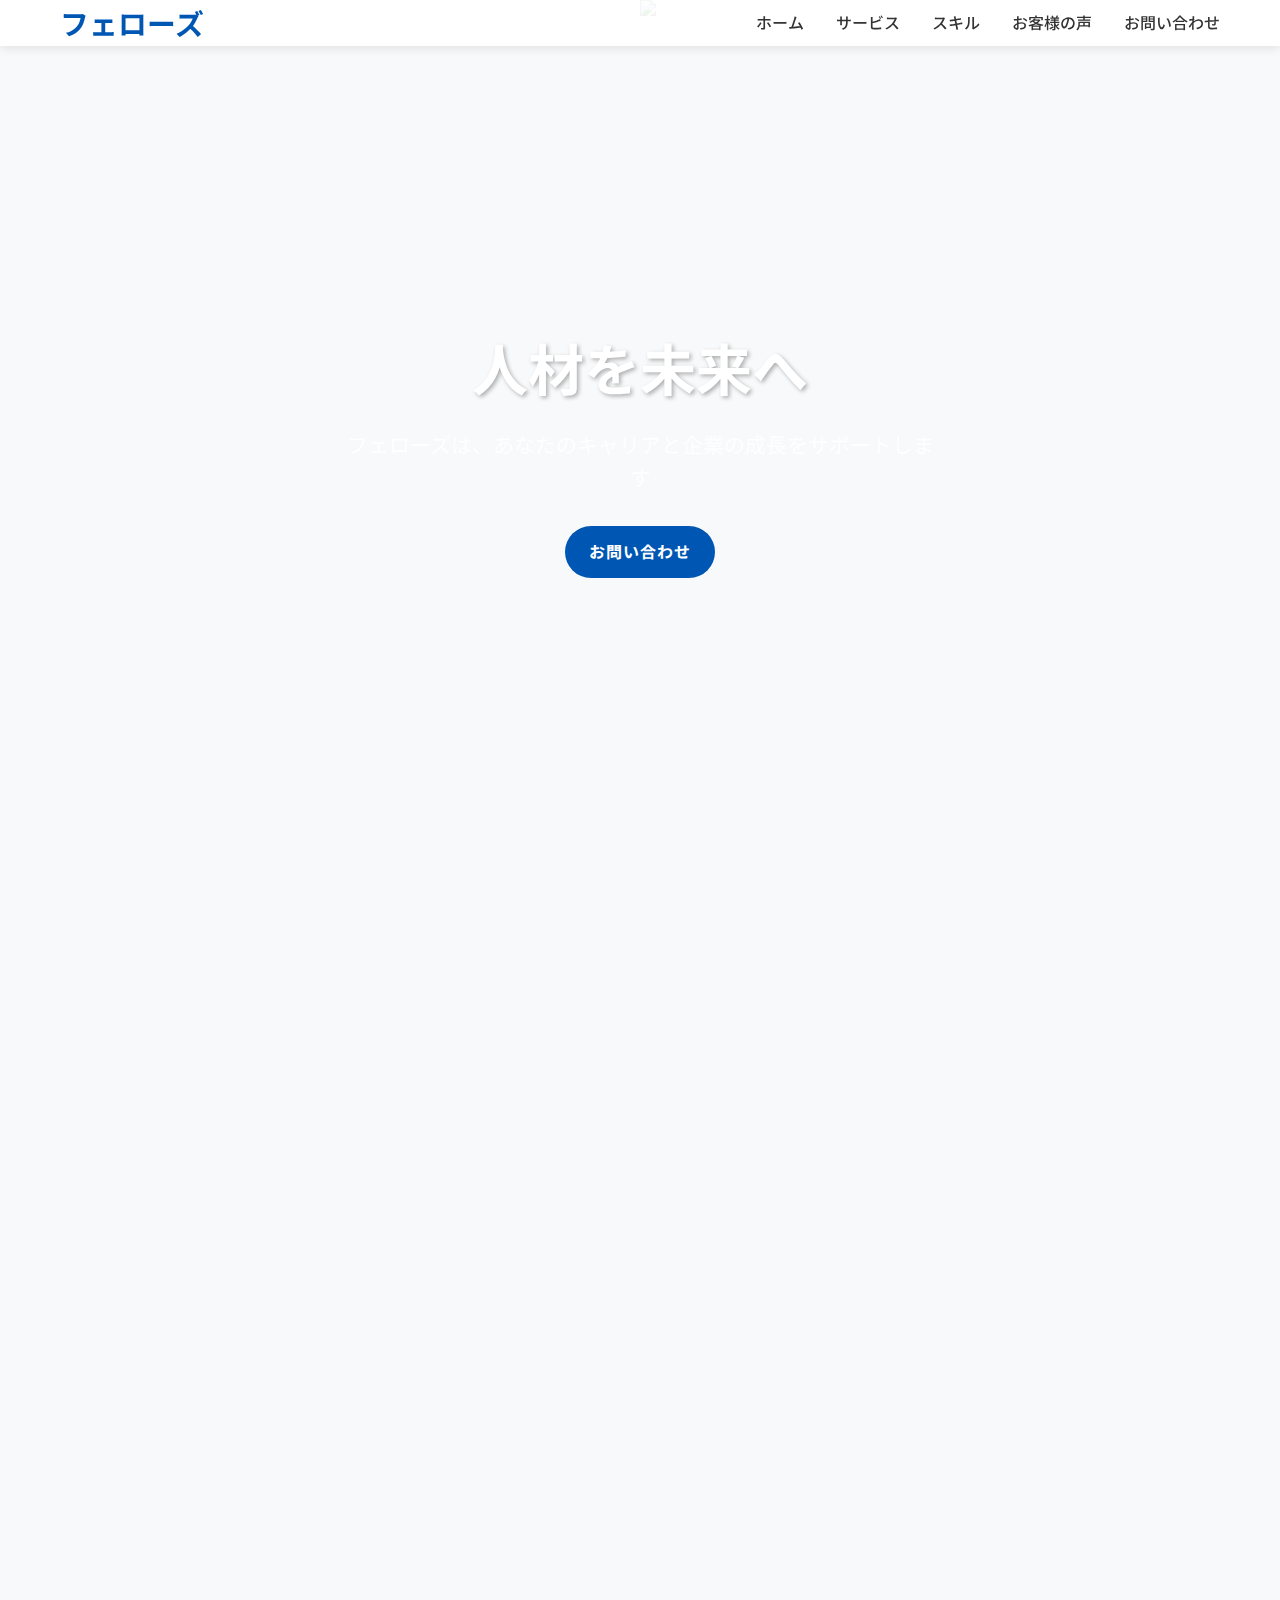
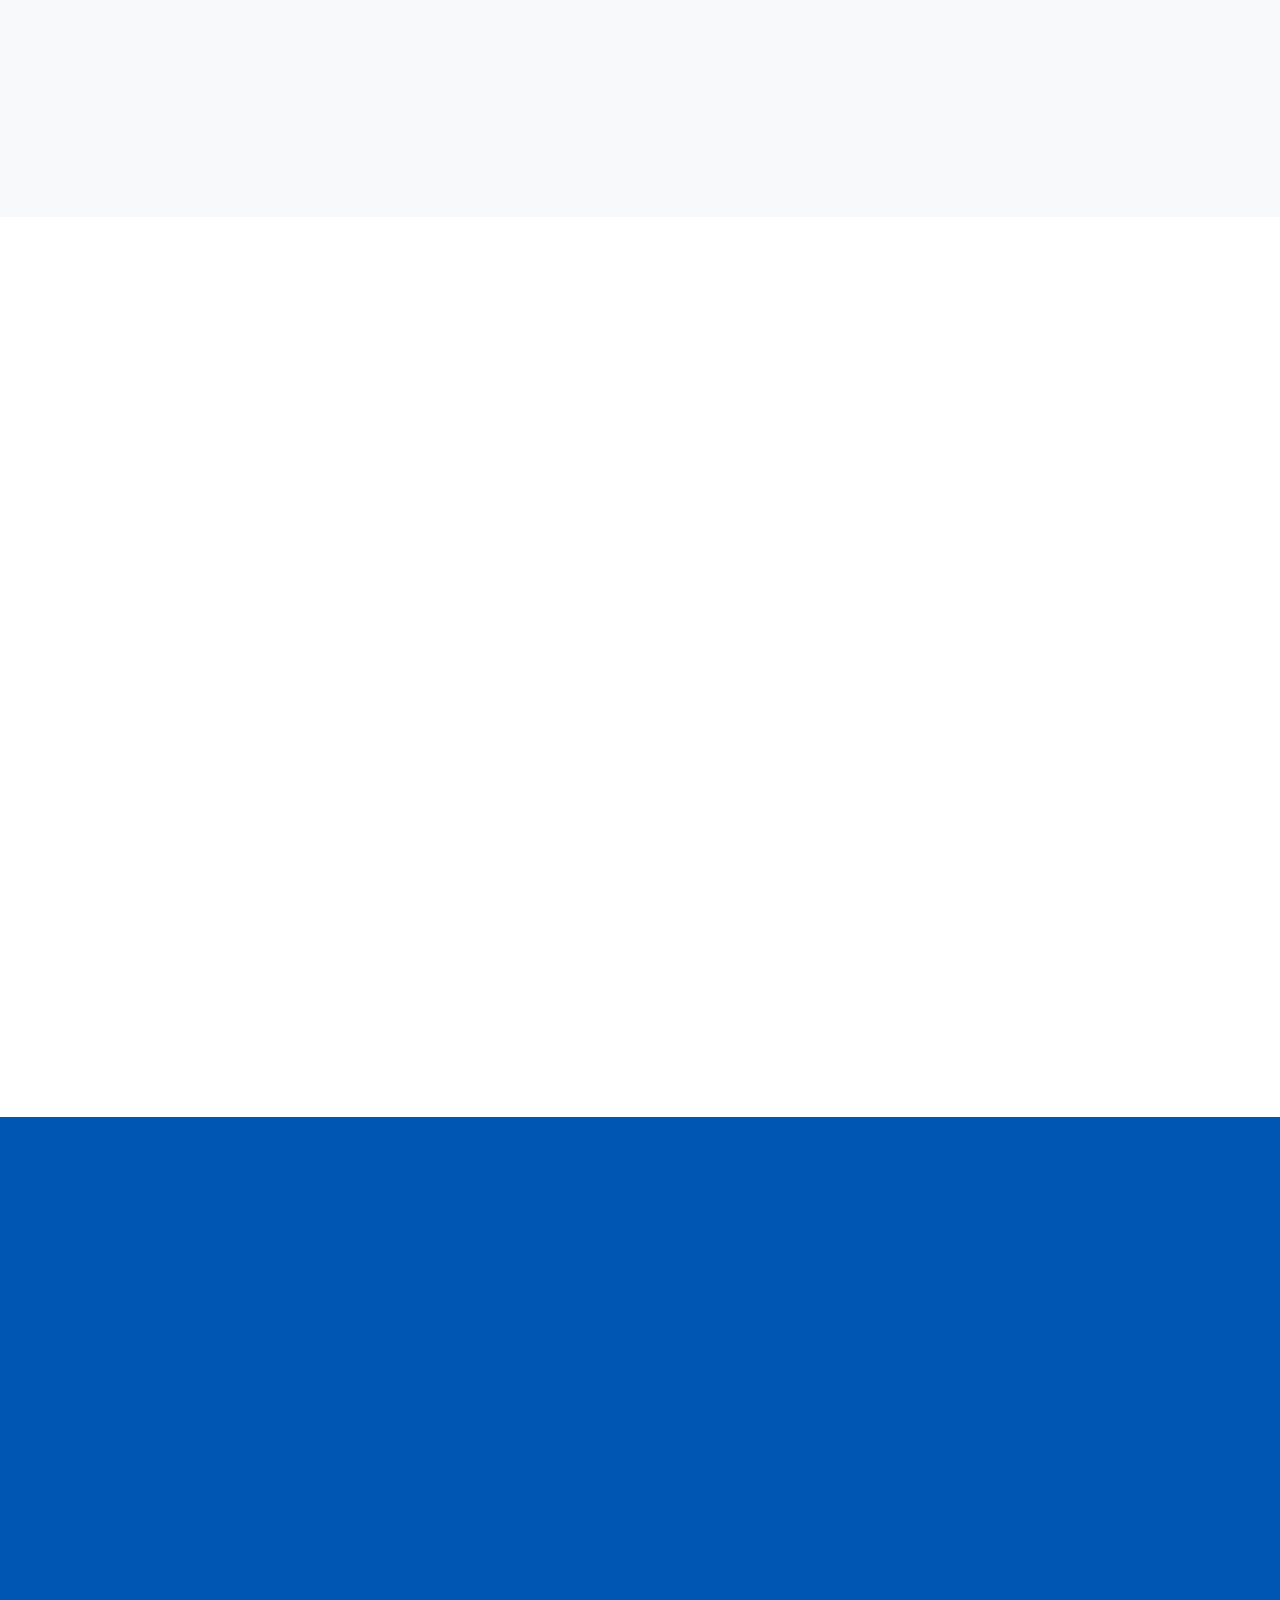
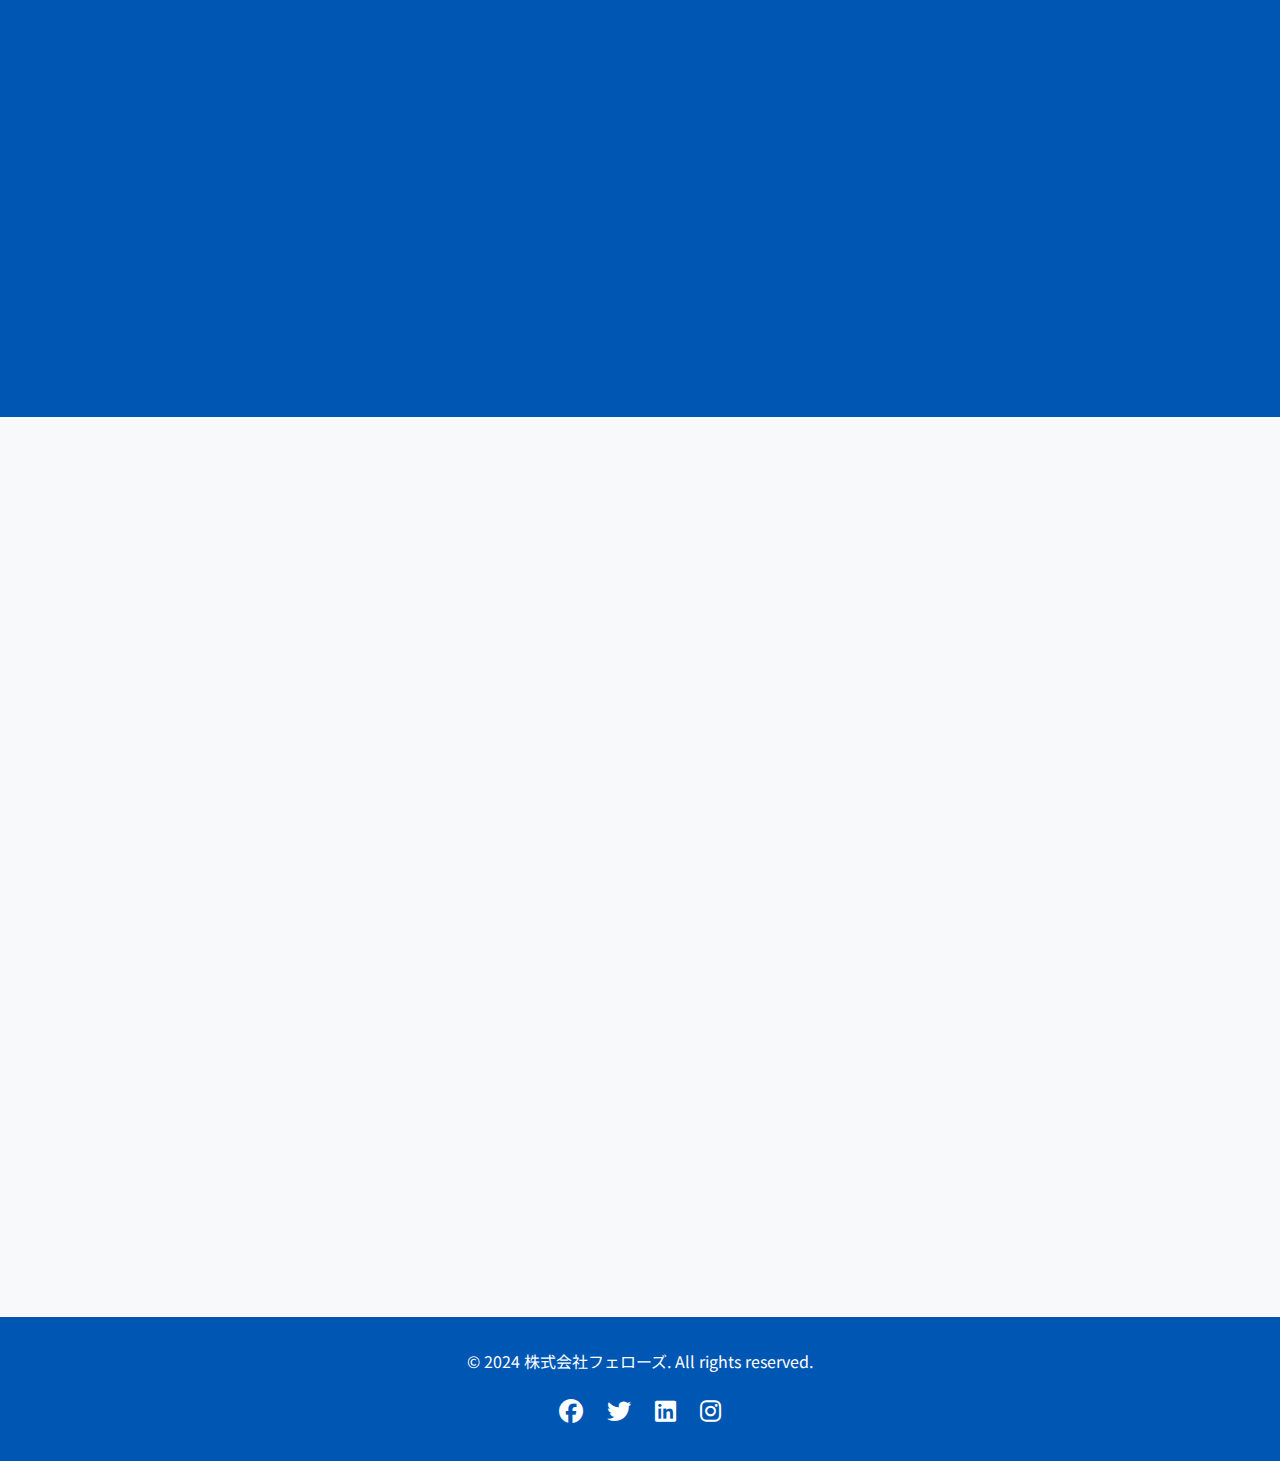
==== index.html @ 88008d01 "ファイル名を変更しました" ====
<!DOCTYPE html>
<html lang="ja">
<head>
    <meta charset="UTF-8">
    <meta name="viewport" content="width=device-width, initial-scale=1.0">
    <title>株式会社フェローズ - 人材を未来へ</title>
    <link rel="stylesheet" href="https://cdnjs.cloudflare.com/ajax/libs/font-awesome/6.4.0/css/all.min.css">
    <link rel="stylesheet" href="styles.css">
</head>
<body>
    <header>
        <nav class="container">
            <a href="#" class="logo">フェローズ</a>
            <ul class="nav-links">
                <li><a href="#hero">ホーム</a></li>
                <li><a href="#services">サービス</a></li>
                <li><a href="#skills">スキル</a></li>
                <li><a href="#testimonials">お客様の声</a></li>
                <li><a href="#contact">お問い合わせ</a></li>
            </ul>
        </nav>
    </header>

    <main>
        <section id="hero">
            <div class="slideshow">
                <img src="images/office1.jpg" alt="オフィス風景1" class="visible">
                <img src="images/office2.jpg" alt="オフィス風景2">
                <img src="images/office3.jpg" alt="オフィス風景3">
            </div>
            <div class="content">
                <h1 class="fade-in">人材を未来へ</h1>
                <p class="fade-in">フェローズは、あなたのキャリアと企業の成長をサポートします</p>
                <a href="#contact" class="btn fade-in">お問い合わせ</a>
            </div>
        </section>

        <section id="services">
            <div class="container">
                <h2 class="fade-in">サービス</h2>
                <div class="services-grid">
                    <div class="service-card fade-in">
                        <i class="fas fa-user-tie"></i>
                        <h3>人材紹介</h3>
                        <p>適切な人材と企業のマッチングを実現します。</p>
                    </div>
                    <div class="service-card fade-in">
                        <i class="fas fa-chart-line"></i>
                        <h3>キャリアコンサルティング</h3>
                        <p>個々のキャリア目標に合わせたアドバイスを提供します。</p>
                    </div>
                    <div class="service-card fade-in">
                        <i class="fas fa-laptop-code"></i>
                        <h3>スキル開発</h3>
                        <p>最新の技術トレーニングと資格取得支援を行います。</p>
                    </div>
                </div>
            </div>
        </section>

        <section id="skills">
            <div class="container">
                <h2 class="fade-in">当社の強み</h2>
                <div class="skill-bar fade-in">
                    <h3>IT人材紹介</h3>
                    <div class="bar"><div class="progress" style="width: 95%;"></div></div>
                </div>
                <div class="skill-bar fade-in">
                    <h3>キャリアコンサルティング</h3>
                    <div class="bar"><div class="progress" style="width: 90%;"></div></div>
                </div>
                <div class="skill-bar fade-in">
                    <h3>技術トレーニング</h3>
                    <div class="bar"><div class="progress" style="width: 85%;"></div></div>
                </div>
            </div>
        </section>

        <section id="testimonials">
            <div class="container">
                <h2 class="fade-in">お客様の声</h2>
                <div class="testimonial-carousel fade-in">
                    <div class="testimonial">
                        <img src="https://placehold.jp/100x100.png" alt="お客様1">
                        <p>"フェローズのサポートのおかげで、理想の職場を見つけることができました。"</p>
                        <h4>田中 太郎様</h4>
                    </div>
                </div>
            </div>
        </section>

        <section id="contact">
            <div class="container">
                <h2 class="fade-in">お問い合わせ</h2>
                <form class="fade-in">
                    <input type="text" placeholder="お名前" required>
                    <input type="email" placeholder="メールアドレス" required>
                    <textarea placeholder="メッセージ" rows="5" required></textarea>
                    <button type="submit" class="btn">送信</button>
                </form>
            </div>
        </section>
    </main>

    <footer>
        <div class="container">
            <p>&copy; 2024 株式会社フェローズ. All rights reserved.</p>
            <div class="social-icons">
                <a href="#"><i class="fab fa-facebook"></i></a>
                <a href="#"><i class="fab fa-twitter"></i></a>
                <a href="#"><i class="fab fa-linkedin"></i></a>
                <a href="#"><i class="fab fa-instagram"></i></a>
            </div>
        </div>
    </footer>

    <script src="scripts.js"></script>
</body>
</html>
---- styles.css ----
@import url('https://fonts.googleapis.com/css2?family=Noto+Sans+JP:wght@300;400;700&display=swap');

:root {
    --primary-color: #0056b3;
    --secondary-color: #17a2b8;
    --accent-color: #ffd700;
    --text-color: #333;
    --background-color: #f8f9fa;
}

* {
    margin: 0;
    padding: 0;
    box-sizing: border-box;
}

body {
    font-family: 'Noto Sans JP', sans-serif;
    line-height: 1.6;
    color: var(--text-color);
    background-color: var(--background-color);
}

.container {
    max-width: 1200px;
    margin: 0 auto;
    padding: 0 20px;
}

header {
    background-color: rgba(255, 255, 255, 0.9);
    box-shadow: 0 2px 10px rgba(0,0,0,0.1);
    position: fixed;
    width: 100%;
    top: 0;
    z-index: 1000;
    transition: all 0.3s ease;
}

header.scrolled {
    background-color: rgba(255, 255, 255, 0.98);
    padding: 10px 0;
}

nav {
    display: flex;
    justify-content: space-between;
    align-items: center;
    padding: 1rem 0;
}

.logo {
    font-size: 1.8rem;
    font-weight: bold;
    color: var(--primary-color);
    text-decoration: none;
}

.nav-links {
    display: flex;
    list-style: none;
}

.nav-links li {
    margin-left: 2rem;
}

.nav-links a {
    text-decoration: none;
    color: var(--text-color);
    transition: color 0.3s ease;
    font-weight: 500;
}

.nav-links a:hover {
    color: var(--primary-color);
}

section {
    padding: 100px 0;
    min-height: 100vh;
    display: flex;
    align-items: center;
    justify-content: center;
}

h1, h2 {
    margin-bottom: 1rem;
}

.btn {
    display: inline-block;
    background-color: var(--primary-color);
    color: #fff;
    padding: 0.8rem 1.5rem;
    border-radius: 30px;
    text-decoration: none;
    transition: all 0.3s ease;
    border: none;
    cursor: pointer;
    font-weight: bold;
    text-transform: uppercase;
    letter-spacing: 1px;
}

.btn:hover {
    background-color: var(--secondary-color);
    transform: translateY(-3px);
    box-shadow: 0 4px 10px rgba(0,0,0,0.2);
}

.fade-in {
    opacity: 0;
    transform: translateY(20px);
    transition: opacity 0.6s ease-out, transform 0.6s ease-out;
}

.fade-in.visible {
    opacity: 1;
    transform: translateY(0);
}

#hero {
    position: relative;
    overflow: hidden;
    color: #fff;
    text-align: center;
}

#hero .slideshow {
    position: absolute;
    top: 0;
    left: 0;
    width: 100%;
    height: 100%;
    z-index: -1;
}

#hero .slideshow img {
    width: 100%;
    height: 100%;
    object-fit: cover;
    position: absolute;
    opacity: 0;
    transition: opacity 1s ease-in-out;
}

#hero .slideshow img.visible {
    opacity: 1;
}

#hero .content {
    position: relative;
    z-index: 1;
}

#hero h1 {
    font-size: 3.5rem;
    margin-bottom: 1rem;
    text-shadow: 2px 2px 4px rgba(0,0,0,0.3);
}

#hero p {
    font-size: 1.3rem;
    margin-bottom: 2rem;
    max-width: 600px;
    margin-left: auto;
    margin-right: auto;
}

.services-grid {
    display: grid;
    grid-template-columns: repeat(auto-fit, minmax(250px, 1fr));
    gap: 2rem;
}

.service-card {
    background-color: #fff;
    border-radius: 10px;
    padding: 2rem;
    box-shadow: 0 10px 20px rgba(0,0,0,0.1);
    transition: all 0.3s ease;
    text-align: center;
}

.service-card:hover {
    transform: translateY(-10px);
    box-shadow: 0 15px 30px rgba(0,0,0,0.2);
}

.service-card i {
    font-size: 3rem;
    color: var(--primary-color);
    margin-bottom: 1rem;
}

.service-card h3 {
    color: var(--primary-color);
    margin-bottom: 1rem;
}

#skills {
    background-color: #fff;
}

.skill-bar {
    margin-bottom: 2rem;
}

.skill-bar h3 {
    margin-bottom: 0.5rem;
}

.skill-bar .bar {
    height: 10px;
    background-color: #e0e0e0;
    border-radius: 5px;
    overflow: hidden;
}

.skill-bar .progress {
    width: 0;
    height: 100%;
    background-color: var(--primary-color);
    transition: width 1s ease-out;
}

#testimonials {
    background-color: var(--primary-color);
    color: #fff;
}

.testimonial-carousel {
    max-width: 800px;
    margin: 0 auto;
}

.testimonial {
    text-align: center;
    padding: 2rem;
}

.testimonial img {
    width: 100px;
    height: 100px;
    border-radius: 50%;
    margin-bottom: 1rem;
}

.testimonial p {
    font-style: italic;
    margin-bottom: 1rem;
}

#contact form {
    display: grid;
    gap: 1rem;
    max-width: 600px;
    margin: 0 auto;
}

#contact input,
#contact textarea {
    width: 100%;
    padding: 1rem;
    border: 1px solid #ddd;
    border-radius: 5px;
    font-size: 1rem;
}

footer {
    background-color: var(--primary-color);
    color: #fff;
    text-align: center;
    padding: 2rem 0;
}

.social-icons {
    margin-top: 1rem;
}

.social-icons a {
    color: #fff;
    font-size: 1.5rem;
    margin: 0 10px;
    transition: color 0.3s ease;
}

.social-icons a:hover {
    color: var(--accent-color);
}

@media (max-width: 768px) {
    .nav-links {
        display: none;
    }

    #hero h1 {
        font-size: 2.5rem;
    }

    section {
        padding: 60px 0;
    }
}
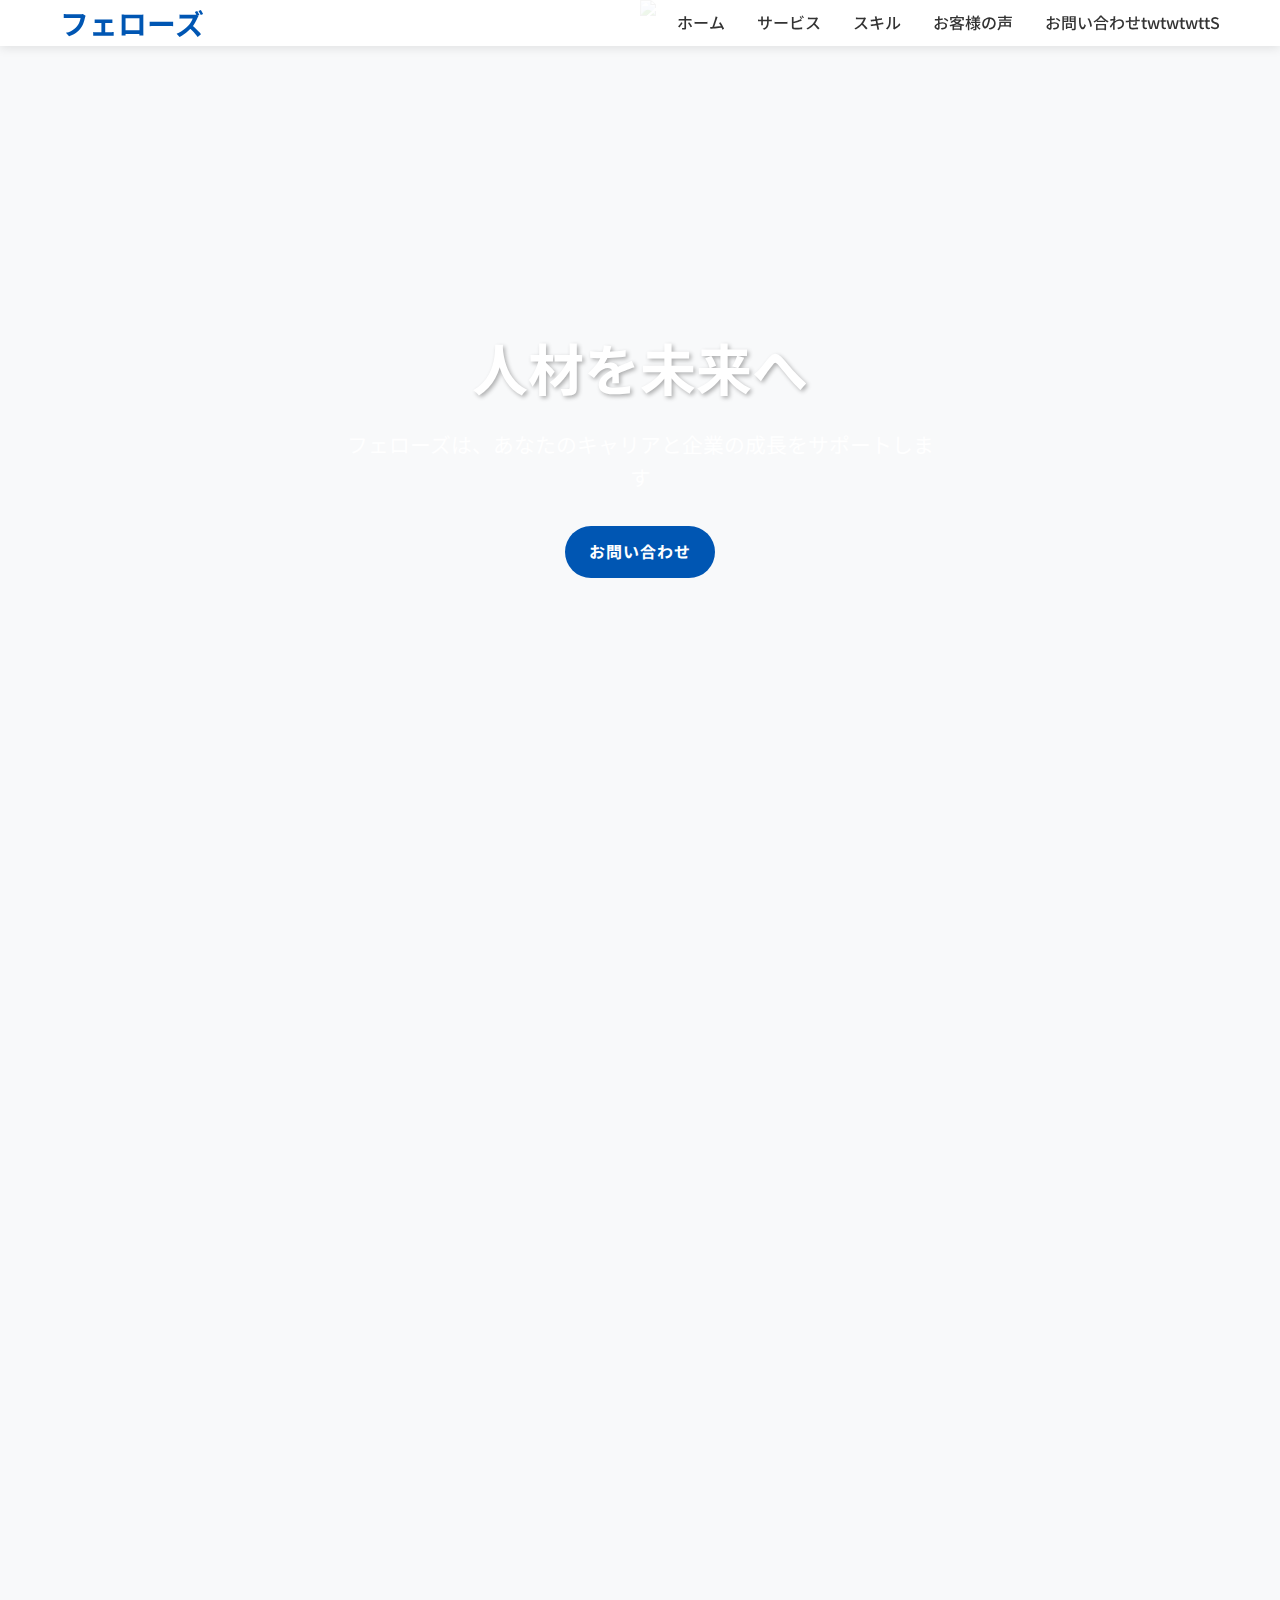
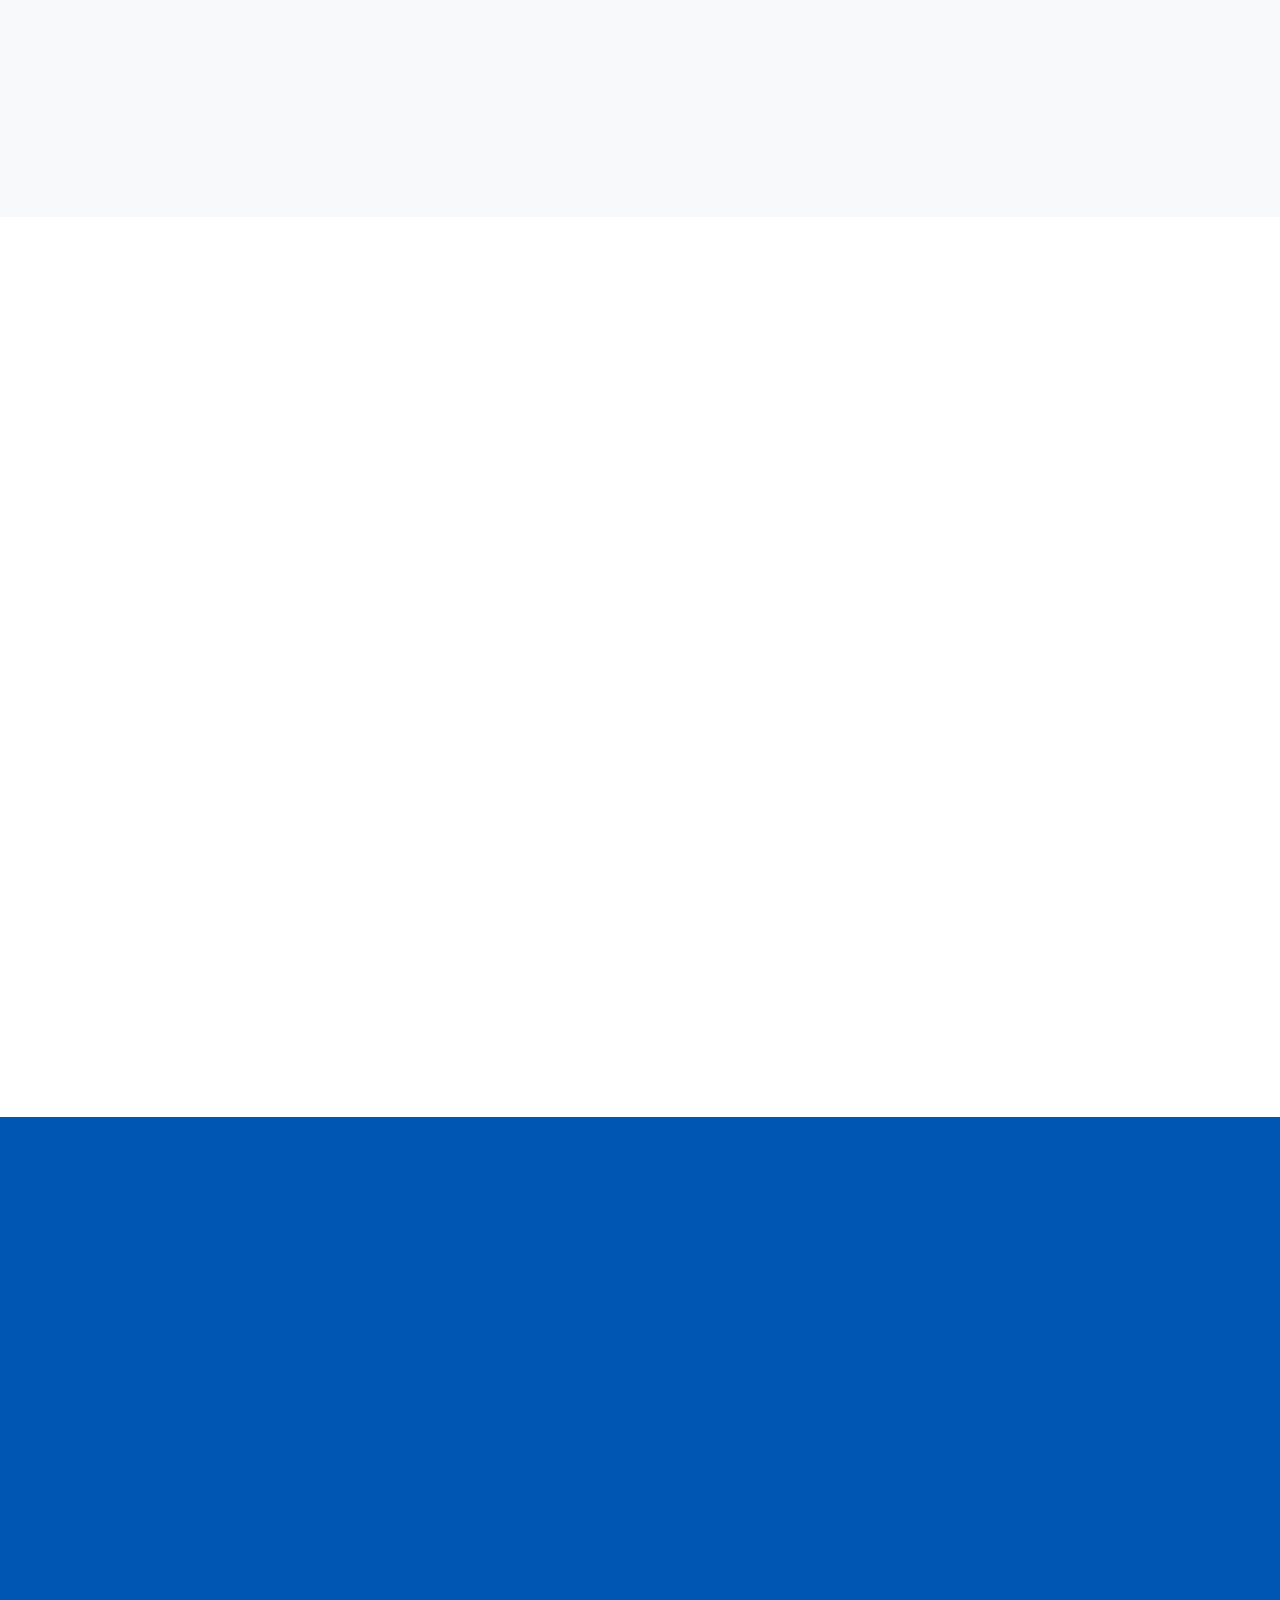
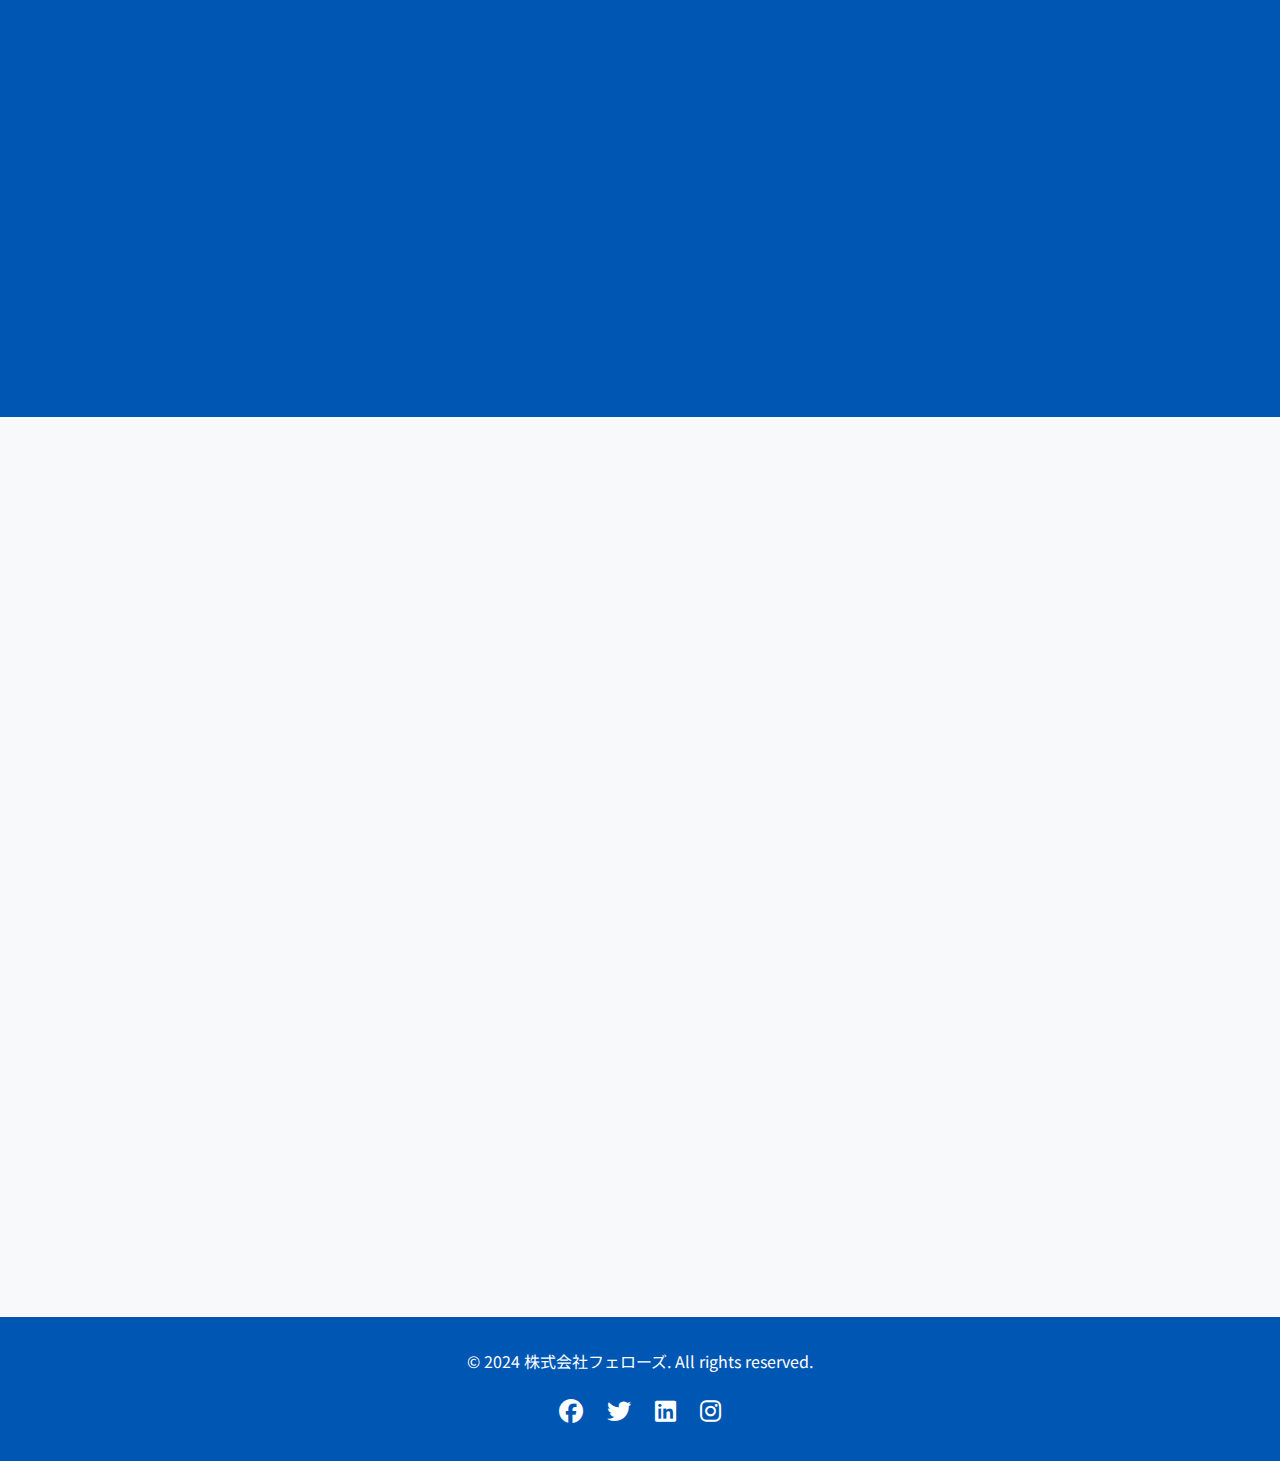
==== commit 8e32ad26: "編集しましたよ" ====
--- a/index.html
+++ b/index.html
@@ -16,7 +16,7 @@
                 <li><a href="#services">サービス</a></li>
                 <li><a href="#skills">スキル</a></li>
                 <li><a href="#testimonials">お客様の声</a></li>
-                <li><a href="#contact">お問い合わせ</a></li>
+                <li><a href="#contact">お問い合わせtwtwtwttS</a></li>
             </ul>
         </nav>
     </header>
